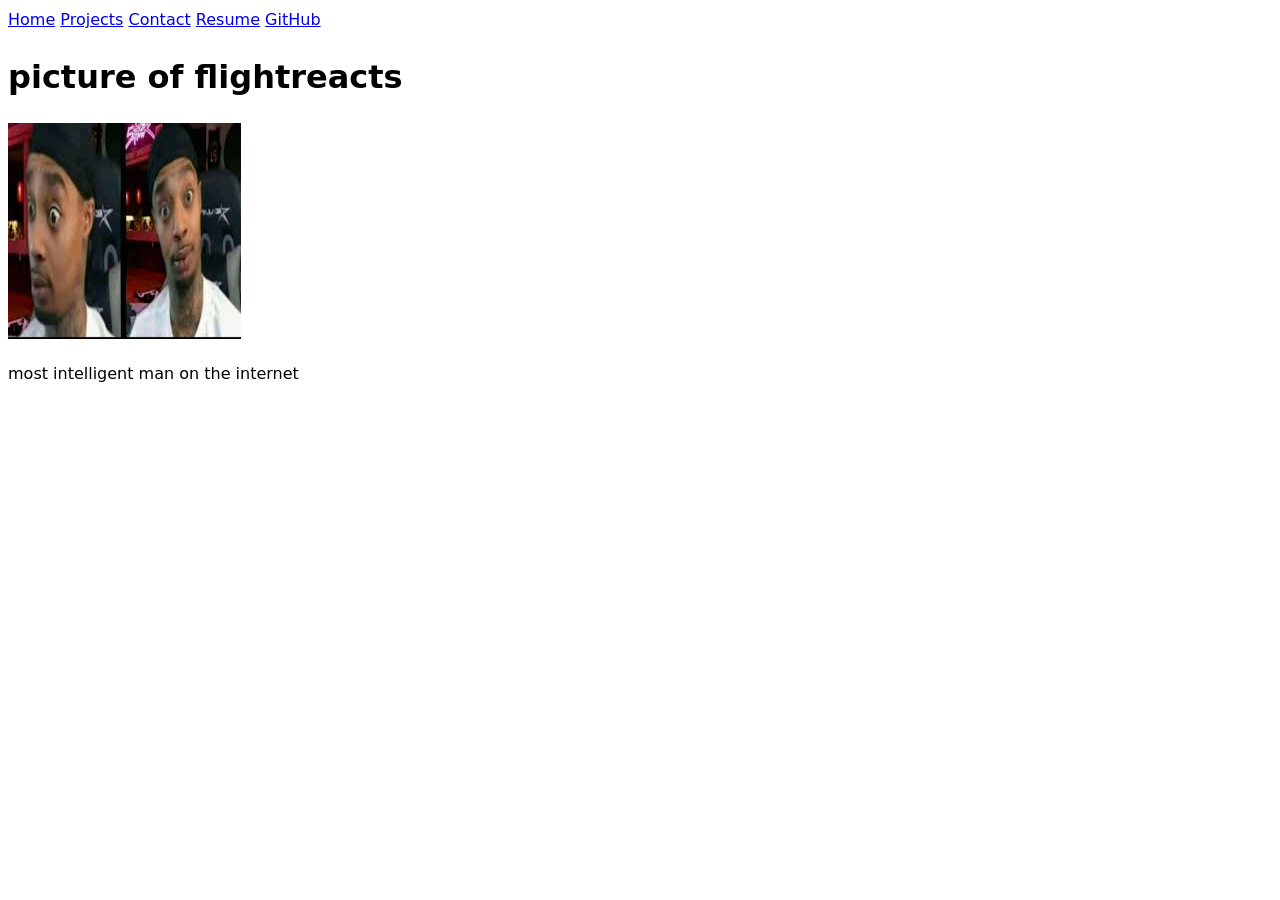
==== index.html @ 398fb6cc "Update index.html" ====
<!DOCTYPE html>
<html lang="en">
<head>
    <meta charset="UTF-8">
    <meta name="viewport" content="width=device-width, initial-scale=1.0">
    <title>Raymong Wu: Personal site and portfolio</title>
    <link rel="stylesheet" href="style.css">
</head>
<body>
    <nav>
        <a href="/portfolio/">Home</a>
        <a href="/portfolio/projects/">Projects</a>
        <a href="/portfolio/contact/">Contact</a>
        <a href="/portfolio/resume/">Resume</a>     
        <a href="https://github.com/raymondwusuper" target="_blank">GitHub</a>
    </nav> 
    <h1>picture of flightreacts</h1>
    <img src="images/images.jpeg" alt="flightreacts ? ! meme">
    <p>most intelligent man on the internet</p>
</body>
</html>
---- style.css ----
body {
  /* Set line height to 1.5 times the font size
	   and use the OS’s UI font as the website font
	 */
  font: 100%/1.5 system-ui;
}
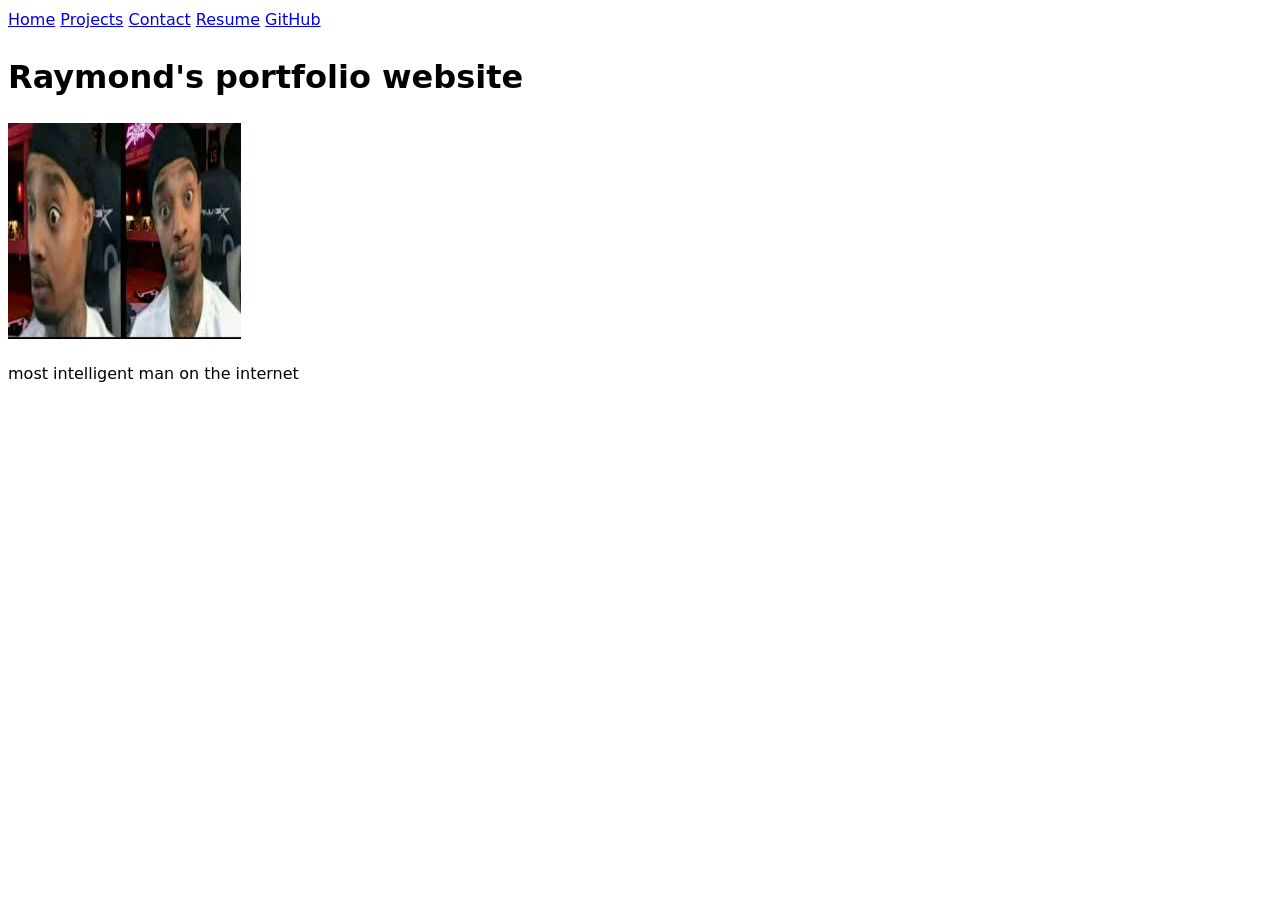
==== commit 870670c8: "Update index.html" ====
--- a/index.html
+++ b/index.html
@@ -3,7 +3,7 @@
 <head>
     <meta charset="UTF-8">
     <meta name="viewport" content="width=device-width, initial-scale=1.0">
-    <title>Raymong Wu: Personal site and portfolio</title>
+    <title>Raymond Wu: Personal site and portfolio</title>
     <link rel="stylesheet" href="style.css">
 </head>
 <body>
@@ -14,7 +14,7 @@
         <a href="/portfolio/resume/">Resume</a>     
         <a href="https://github.com/raymondwusuper" target="_blank">GitHub</a>
     </nav> 
-    <h1>picture of flightreacts</h1>
+    <h1>Raymond's portfolio website</h1>
     <img src="images/images.jpeg" alt="flightreacts ? ! meme">
     <p>most intelligent man on the internet</p>
 </body>
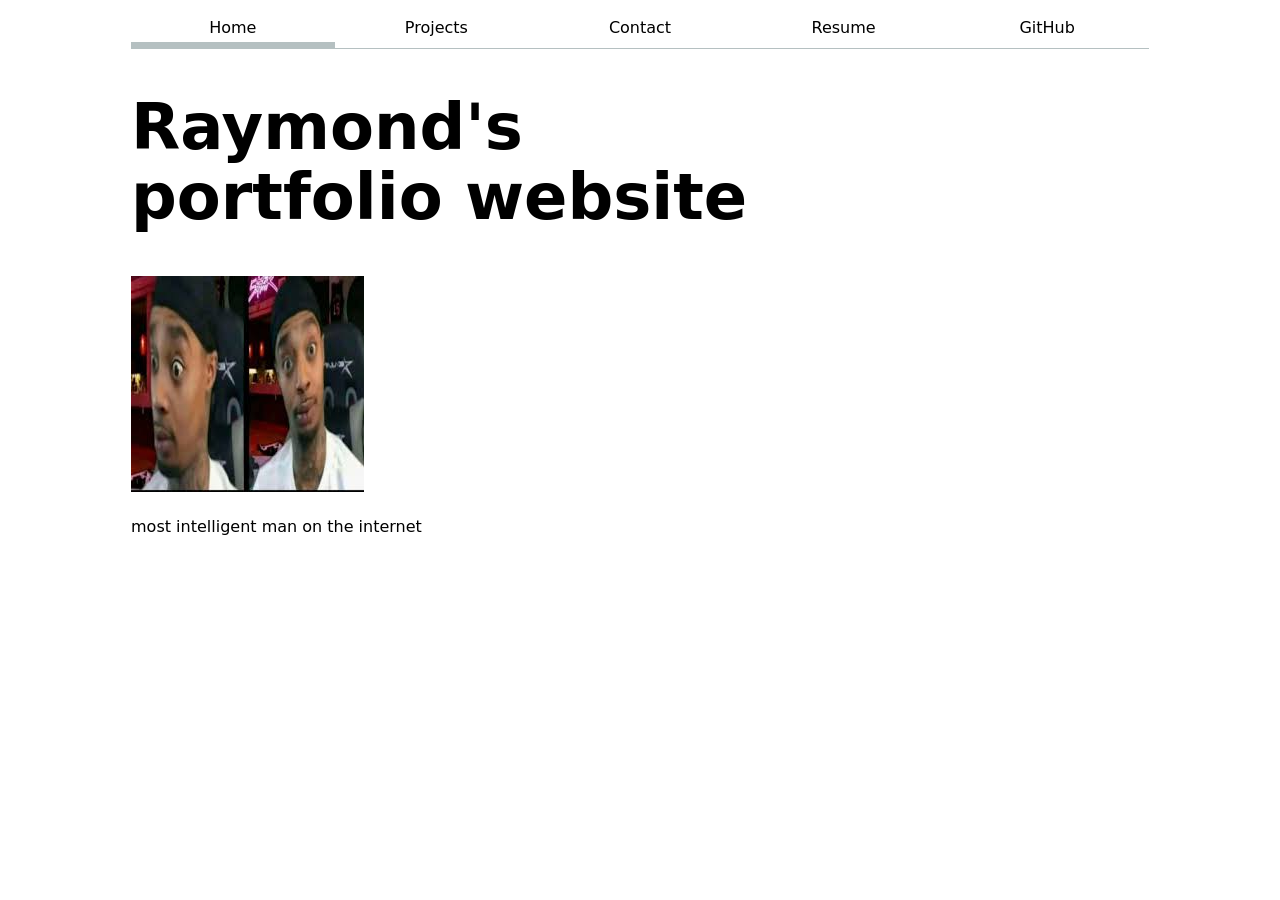
==== commit c9ad82ab: "lab2" ====
--- a/index.html
+++ b/index.html
@@ -8,12 +8,12 @@
 </head>
 <body>
     <nav>
-        <a href="/portfolio/">Home</a>
-        <a href="/portfolio/projects/">Projects</a>
-        <a href="/portfolio/contact/">Contact</a>
-        <a href="/portfolio/resume/">Resume</a>     
-        <a href="https://github.com/raymondwusuper" target="_blank">GitHub</a>
-    </nav> 
+    <a class="current" href="/portfolio/">Home</a>
+    <a href="/portfolio/projects/">Projects</a>
+    <a href="/portfolio/contact/">Contact</a>
+    <a href="/portfolio/resume/">Resume</a>
+    <a href="https://github.com/raymondwusuper" target="_blank" rel="noopener">GitHub</a>
+    </nav>
     <h1>Raymond's portfolio website</h1>
     <img src="images/images.jpeg" alt="flightreacts ? ! meme">
     <p>most intelligent man on the internet</p>
--- a/style.css
+++ b/style.css
@@ -1,6 +1,91 @@
+:root {
+  --color-accent: oklch(65% 0.15 25);
+  accent-color: var(--color-accent);
+}
+
 body {
-  /* Set line height to 1.5 times the font size
-	   and use the OS’s UI font as the website font
-	 */
-  font: 100%/1.5 system-ui;
+  font: 100%/1.5 system-ui, sans-serif;
+  max-width: 100ch;
+  margin-inline: max(1em, (100% - 100ch) / 2);
+}
+
+nav {
+  display: flex;
+  margin-bottom: 1.5em;
+  border-bottom: 1px solid oklch(80% 3% 200);
+}
+
+nav ul, nav li {
+  display: contents;
+}
+
+nav a {
+  flex: 1;
+  text-decoration: none;
+  color: inherit;
+  text-align: center;
+  padding: 0.5em;
+}
+
+nav a.current {
+  border-bottom: 0.4em solid oklch(80% 3% 200);
+  padding-bottom: 0.1em; 
+}
+
+nav a:hover {
+  border-bottom: 0.4em solid var(--color-accent);
+  padding-bottom: 0.1em;
+  background-color: oklch(from var(--color-accent) 95% 5% h);
+}
+
+h1 {
+  font-size: 400%;
+}
+
+h1, h2, h3, h4, h5, h6 {
+  line-height: 1.1;
+  text-wrap: balance;
+}
+
+form {
+  display: grid;
+  grid-template-columns: auto 1fr;
+  gap: 1em;
+}
+
+form input,
+form textarea,
+form button {
+  font: inherit;
+}
+
+form label {
+  display: grid;
+  grid-template-columns: subgrid;
+  grid-column: 1 / -1;
+}
+
+form button {
+  grid-column: 1 / -1;
+}
+
+.projects {
+  display: grid;
+  grid-template-columns: repeat(auto-fill, minmax(15em, 1fr));
+  gap: 1em;
+}
+
+.projects article {
+  display: grid;
+  grid-template-rows: subgrid;
+  grid-row: span 3;
+}
+
+.projects article h2 {
+  margin: 0;
+}
+
+.projects article img {
+  max-width: 100%;
+  height: auto;
 }
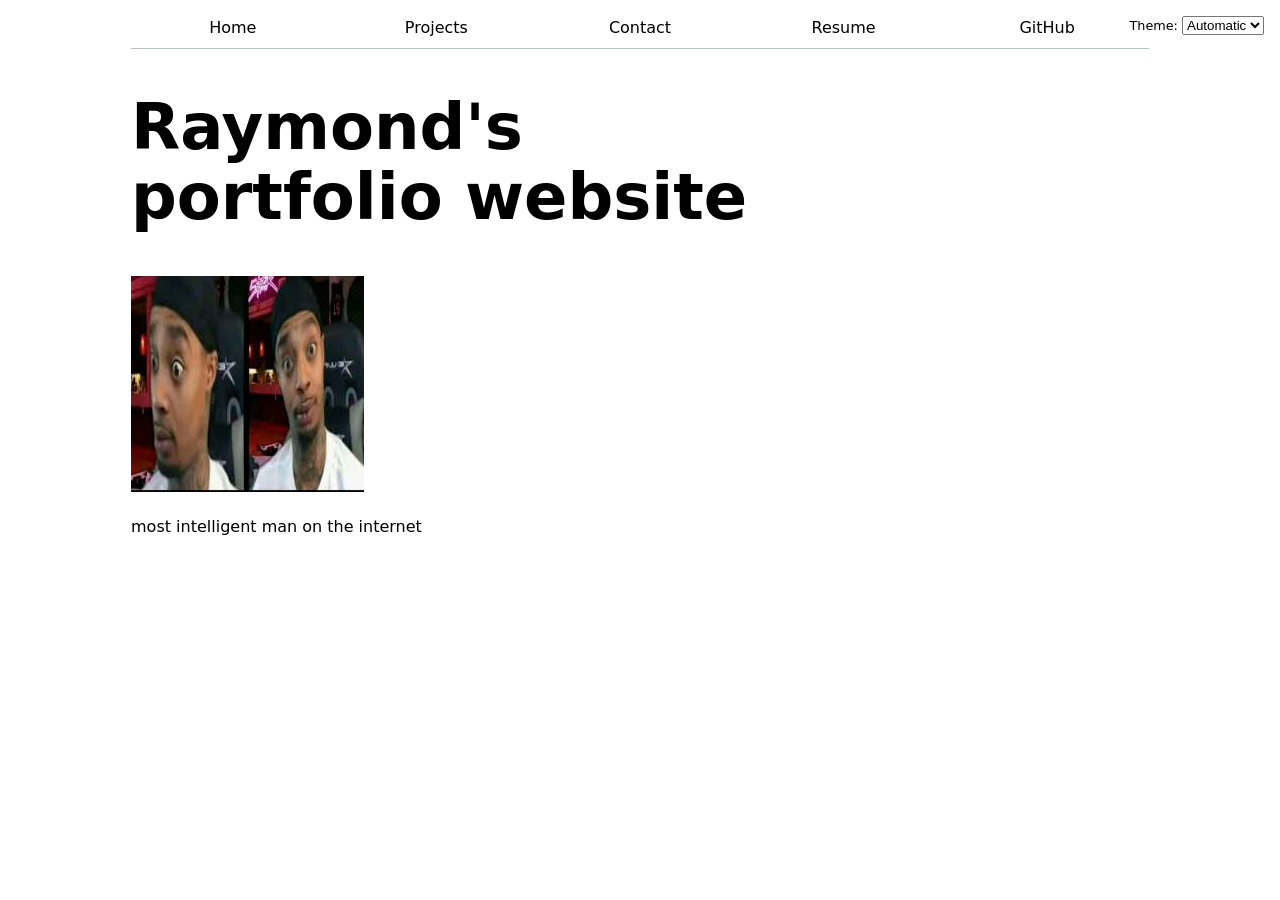
==== commit 19773fbf: "lab3" ====
--- a/index.html
+++ b/index.html
@@ -6,14 +6,8 @@
     <title>Raymond Wu: Personal site and portfolio</title>
     <link rel="stylesheet" href="style.css">
 </head>
+<script src="global.js" type="module"></script>
 <body>
-    <nav>
-    <a class="current" href="/portfolio/">Home</a>
-    <a href="/portfolio/projects/">Projects</a>
-    <a href="/portfolio/contact/">Contact</a>
-    <a href="/portfolio/resume/">Resume</a>
-    <a href="https://github.com/raymondwusuper" target="_blank" rel="noopener">GitHub</a>
-    </nav>
     <h1>Raymond's portfolio website</h1>
     <img src="images/images.jpeg" alt="flightreacts ? ! meme">
     <p>most intelligent man on the internet</p>
--- a/style.css
+++ b/style.css
@@ -1,4 +1,5 @@
 :root {
+  color-scheme: light dark;
   --color-accent: oklch(65% 0.15 25);
   accent-color: var(--color-accent);
 }
@@ -10,9 +11,10 @@
 }
 
 nav {
+  --border-color: oklch(50% 10% 200 / 40%);
   display: flex;
   margin-bottom: 1.5em;
-  border-bottom: 1px solid oklch(80% 3% 200);
+  border-bottom: 1px solid var(--border-color);
 }
 
 nav ul, nav li {
@@ -28,16 +30,25 @@
 }
 
 nav a.current {
-  border-bottom: 0.4em solid oklch(80% 3% 200);
-  padding-bottom: 0.1em; 
+  border-bottom: 0.4em solid var(--border-color);
+  padding-bottom: 0.1em;
 }
 
 nav a:hover {
   border-bottom: 0.4em solid var(--color-accent);
   padding-bottom: 0.1em;
-  background-color: oklch(from var(--color-accent) 95% 5% h);
+  background-color: color-mix(in oklch, var(--color-accent), canvas 85%);
 }
 
+/* ---------- Dark mode switcher ---------- */
+.color-scheme {
+  position: absolute;
+  top: 1rem;
+  right: 1rem;
+  font-size: 80%;
+}
+
+/* ---------- Headings ---------- */
 h1 {
   font-size: 400%;
 }
@@ -47,6 +58,7 @@
   text-wrap: balance;
 }
 
+/* ---------- Contact form ---------- */
 form {
   display: grid;
   grid-template-columns: auto 1fr;
@@ -55,7 +67,8 @@
 
 form input,
 form textarea,
-form button {
+form button,
+form select {
   font: inherit;
 }
 
@@ -69,6 +82,7 @@
   grid-column: 1 / -1;
 }
 
+/* ---------- Projects grid ---------- */
 .projects {
   display: grid;
   grid-template-columns: repeat(auto-fill, minmax(15em, 1fr));
@@ -79,6 +93,7 @@
   display: grid;
   grid-template-rows: subgrid;
   grid-row: span 3;
+  gap: 0.5em;
 }
 
 .projects article h2 {
@@ -88,4 +103,95 @@
 .projects article img {
   max-width: 100%;
   height: auto;
+}
+
+/* ---------- Resume ---------- */
+.resume-header {
+  border-bottom: 2px solid var(--color-accent);
+  padding-bottom: 1em;
+  margin-bottom: 1.5em;
+}
+
+.resume-header h1 {
+  margin-bottom: 0.2em;
+}
+
+.resume-header p {
+  margin: 0.2em 0;
+  color: oklch(45% 2% 200);
+}
+
+section {
+  margin-block: 2em;
+}
+
+section > h2 {
+  font-size: 1.4em;
+  text-transform: uppercase;
+  letter-spacing: 0.05em;
+  border-bottom: 1px solid var(--border-color, oklch(50% 10% 200 / 40%));
+  padding-bottom: 0.3em;
+  margin-bottom: 1em;
+}
+
+.entry {
+  display: grid;
+  grid-template-columns: 10em 1fr;
+  gap: 1em;
+  margin-bottom: 1.5em;
+}
+
+.entry-meta {
+  display: flex;
+  flex-direction: column;
+  color: oklch(45% 2% 200);
+  font-size: 0.9em;
+}
+
+.entry-meta time {
+  font-weight: 600;
+  color: var(--color-accent);
+}
+
+.entry-body h3 {
+  margin: 0 0 0.3em 0;
+  font-size: 1.1em;
+}
+
+.entry-body p {
+  margin: 0;
+}
+
+.achievements {
+  padding-left: 1.2em;
+}
+
+.achievements li {
+  margin-bottom: 0.4em;
+}
+
+.skills {
+  display: grid;
+  grid-template-columns: 10em 1fr;
+  gap: 0.5em 1em;
+}
+
+.skills dt {
+  font-weight: 600;
+  color: var(--color-accent);
+}
+
+.skills dd {
+  margin: 0;
+}
+
+@media (max-width: 600px) {
+  .entry,
+  .skills {
+    grid-template-columns: 1fr;
+  }
+  .entry-meta {
+    flex-direction: row;
+    gap: 0.5em;
+  }
 }
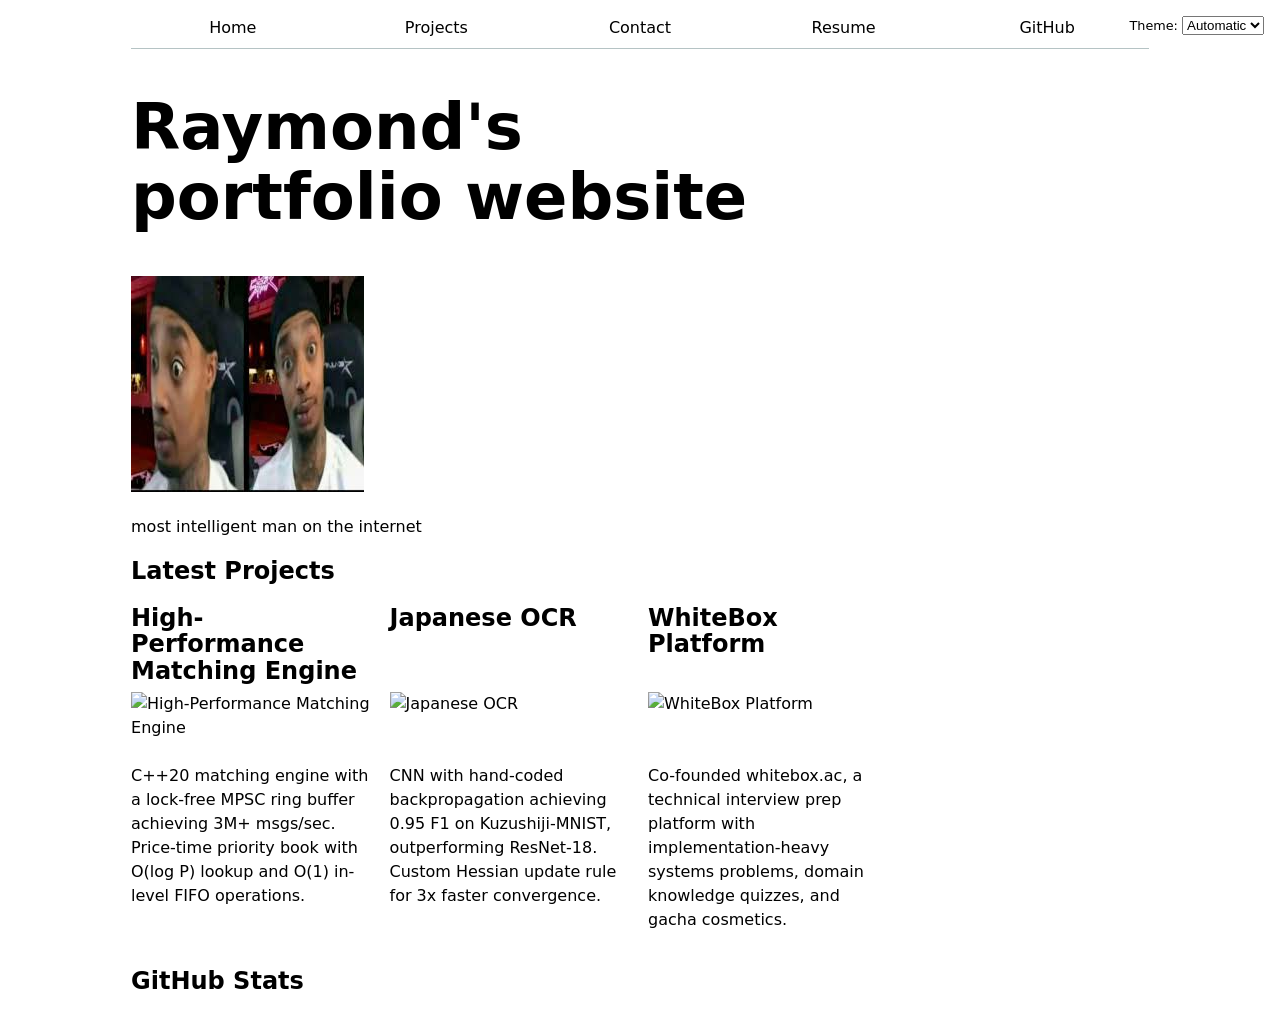
==== commit 0e35f4d3: "s" ====
--- a/index.html
+++ b/index.html
@@ -6,10 +6,19 @@
     <title>Raymond Wu: Personal site and portfolio</title>
     <link rel="stylesheet" href="style.css">
 </head>
-<script src="global.js" type="module"></script>
 <body>
     <h1>Raymond's portfolio website</h1>
     <img src="images/images.jpeg" alt="flightreacts ? ! meme">
     <p>most intelligent man on the internet</p>
+
+    <h2>Latest Projects</h2>
+    <div class="projects"></div>
+
+    <h2>GitHub Stats</h2>
+    <div id="profile-stats"></div>
+
+    <script src="global.js" type="module"></script>
+    <script src="index.js" type="module"></script>
+</body>
 </body>
 </html>
--- a/style.css
+++ b/style.css
@@ -194,4 +194,24 @@
     flex-direction: row;
     gap: 0.5em;
   }
+}
+
+
+#profile-stats dl {
+  display: grid;
+  grid-template-columns: repeat(4, 1fr);
+  text-align: center;
+  gap: 0.5em;
+}
+
+#profile-stats dt {
+  grid-row: 1;
+  font-weight: 600;
+  color: var(--color-accent);
+}
+
+#profile-stats dd {
+  grid-row: 2;
+  margin: 0;
+  font-size: 1.5em;
 }
